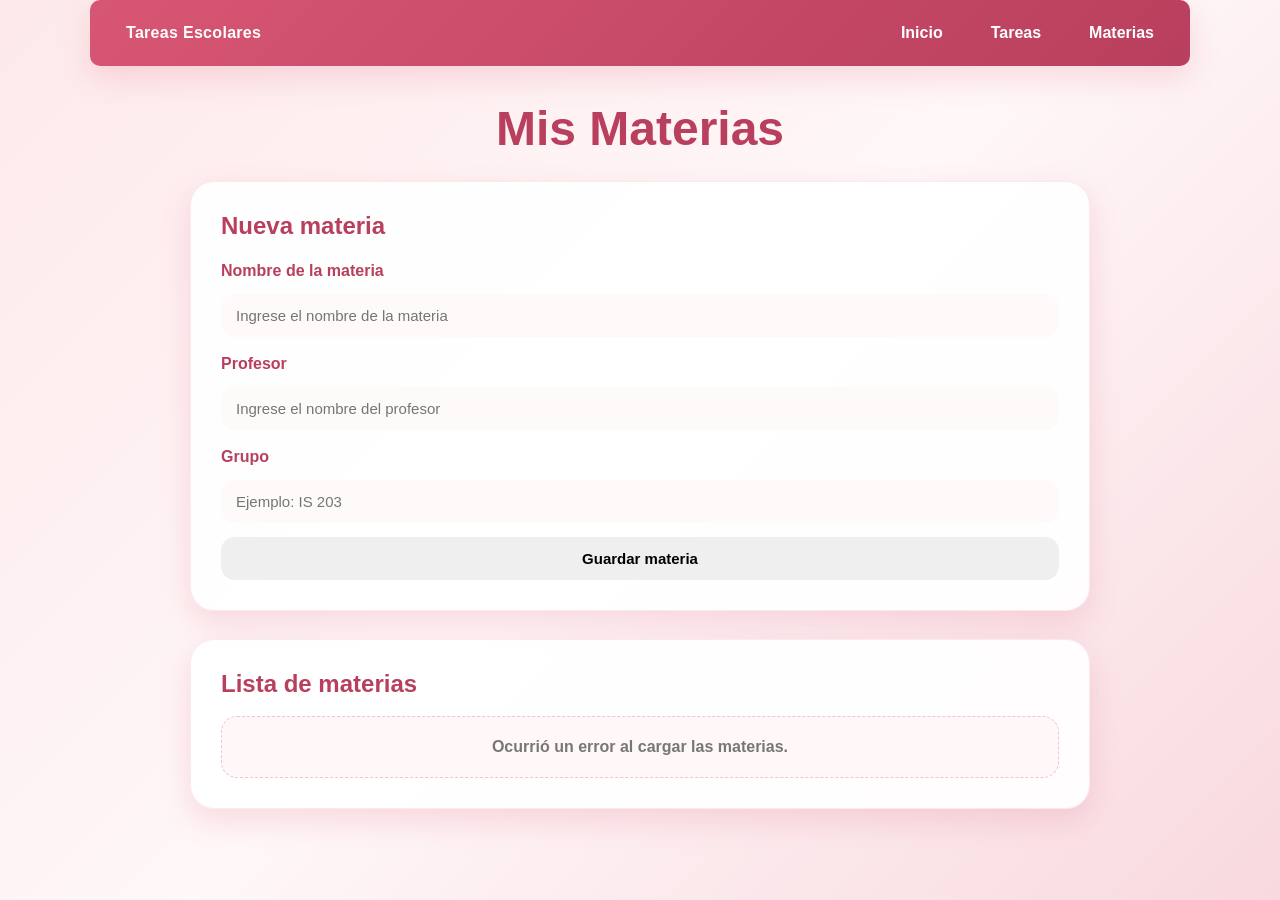
==== materias.html @ 5d674876 "Eliminar carpeta frontend para la pag web" ====
<!DOCTYPE html>
<html lang="en">
<head>
    <meta charset="UTF-8">
    <meta name="viewport" content="width=device-width, initial-scale=1.0">

    <link rel="stylesheet" href="style.css">

    <title>Materias</title>
</head>

<body>

    <!-- NAVBAR -->
    <nav class="barranav" style="background-color: #d75674;">

        <a class="nombreapp" href="index.html">
            Tareas Escolares
        </a>

        <a class="navlink" href="index.html">
            Inicio
        </a>

        <a class="navlink" href="tareas.html">
            Tareas
        </a>

        <a class="navlink" href="materias.html">
            Materias
        </a>

    </nav>

    <!-- TITULO -->
    <h1>Mis Materias</h1>

    <!-- FORMULARIO -->
    <div class="form-container">

        <h2>Nueva materia</h2>

        <form id="formMateria">

            <label>Nombre de la materia</label>
            <input type="text" name="nombre_materia" placeholder="Ingrese el nombre de la materia">

            <label>Profesor</label>
            <input type="text" name="profesor" placeholder="Ingrese el nombre del profesor">

            <label>Grupo</label>
            <input type="text" name="grupo" placeholder="Ejemplo: IS 203">

            <button type="submit">
                Guardar materia
            </button>

        </form>

    </div>

    <!-- LISTA DE MATERIAS -->
    <div class="materias-container">

        <h2>Lista de materias</h2>
        <div id="listaMaterias"></div>

    </div>

    <script src="script.js"></script>
    <script src="https://cdn.jsdelivr.net/npm/bootstrap@5.3.8/dist/js/bootstrap.bundle.min.js" integrity="sha384-FKyoEForCGlyvwx9Hj09JcYn3nv7wiPVlz7YYwJrWVcXK/BmnVDxM+D2scQbITxI" crossorigin="anonymous"></script>
</body>
</html>
---- style.css ----
* {
    box-sizing: border-box;
    margin: 0;
    padding: 0;
}

:root {
    --color-principal: #d75674;
    --color-principal-oscuro: #b83f5d;
    --color-secundario: #DDDD7B;
    --color-fondo: #fde9eb;
    --color-texto: #2f2f3a;
    --color-suave: #fff7f8;
    --color-blanco: #ffffff;
    --color-borde: #f1c5cf;
    --sombra: 0 12px 30px rgba(215, 86, 116, 0.18);
}
body{
    min-height: 100vh;
    font-family: Arial, Helvetica, sans-serif;
    color: var(--color-texto);
    padding-bottom: 40px;
    background:
       linear-gradient(135deg, #fde9eb 0%, #fff7f8 50%, #f8d9df 100%);
}

/*BARRA NAVEGACION */
nav a:hover, .barranav a:hover, nav .navlink:hover{
    background-color: rgba(255, 255, 255, 0.22);
    transform: translateY(-2px);
}

/* CONTENEDOR DE CARDS */
.cards-container{
   grid-template-columns: 1fr;
}

/* CARDS */
.divcss{
    min-height: 150px;
    background: var(--color-blanco);
    padding: 28px;
    border-radius: 24px;
    box-shadow: var(--sombra);
    text-align: center;
    border: 1px solid rgba(215, 86, 116, 0.12);
    transition: 0.25s ease;
    position: relative;
    overflow: hidden;
}
.divcss::before {
    content: "";
    position: absolute;
    top: 0;
    left: 0;
    width: 100%;
    height: 8px;
    background: linear-gradient(90deg, var(--color-principal), var(--color-secundario));
}

.divcss:hover {
    transform: translateY(-6px);
    box-shadow: 0 18px 35px rgba(215, 86, 116, 0.25);
}

.divcss p {
    display: block;
    margin-top: 8px;
    font-size: 18px;
    font-weight: 700;
    color: var(--color-texto);
}

.divcss p:last-child {
    font-size: 46px;
    color: var(--color-principal);
    font-weight: 900;
}
.proximasTareas {
    width: min(1100px, 92%);
    margin: 0 auto;
    background: var(--color-blanco);
    padding: 30px;
    border-radius: 24px;
    box-shadow: var(--sombra);
    border-left: 8px solid var(--color-principal);
    transition: 0.25s ease;
}

.proximasTareas:hover {
    transform: translateY(-4px);
}

.proximasTareas p {
    background: var(--color-suave);
    padding: 14px 16px;
    border-radius: 14px;
    margin-top: 10px;
    color: var(--color-texto);
    border: 1px solid var(--color-borde);
}

a {
    color: inherit;
    text-decoration: none;

}

.nombreapp{
    margin-right: auto;
    font-weight: 800;
    letter-spacing: 0.3px;
}

nav, .barranav{
    width: min(1100px, 100%);
    display: flex;
    gap: 12px;
    margin: 0px auto 35px auto;
    align-items: center;
    gap: 12px;
    padding: 14px 18px;
    border-radius: 10px;
    background: linear-gradient(135deg, var(--color-principal), var(--color-principal-oscuro)) !important;
    box-shadow: var(--sombra);
}

nav a, .barranav a{
    text-decoration: none;
    color: white;
    padding: 10px 18px;
    border-radius: 12px;
    font-weight: 600;
    transition: 0.3s;
}
.navlink{
    color: rgba(255,255,255,0.88);
    font-weight: 600;
    padding: 10px 16px;
    border-radius: 999px;
    transition: transform 0.2s ease, background 0.2s ease, color 0.2s ease;
}
.navlink:hover, .navlink.active{
    background-color: #DDDD7B;
    
}


.nombreapp:hover {
    background: transparent;
    color: white;
    transform: none;
}
h1{
    width: min(1100px, 92%);
    margin: 0 auto 25px auto;
    font-size: clamp(30px, 5vw, 48px);
    color: var(--color-principal-oscuro);
    font-weight: 800;
    text-align: center;
}
h2{
    color: var(--color-principal-oscuro);
    margin-bottom: 18px;
    font-size: 24px;
}
h3{
    color: var(--color-principal-oscuro);
    margin-bottom: 8px;
    font-size: 21px;
}
p{
    line-height: 1.5;
}
form{
    display: flex;
    gap: 14px;
    flex-direction: column;
}
label{
    font-weight: 700;
    color: var(--color-principal-oscuro);
    margin-top: 4px;
}
input,
textarea,
select{
    width: 100%;
    border: 1px solid var(--border);
    border-radius: 14px;
    padding: 13px 15px;
    font-size: 15px;
    color: var(--color-texto);
    background: #fffafa;
    outline: none;
    transition: 0.25s ease;
}
textarea{
    min-height: 110px;
    resize: vertical;
}

input:focus,
textarea:focus,
select:focus{
    border-color: var(--color-principal);
    background: white;
    box-shadow: 0 0 0 4px rgba(215, 86, 116, 0.12);
}

button {
    border: none;
    border-radius: 14px;
    padding: 13px 18px;
    font-size: 15px;
    font-weight: 800;
    cursor: pointer;
    transition: 0.25s ease;
}
form button [type="submit"]{
    margin-top: 10px;
    background: linear-gradient(135deg, var(--color-principal), var(--color-principal-oscuro));
    color: white;
    box-shadow: 0 10px 22px rgba(215, 86, 116, 0.28);

}
form button[type="submit"]:hover {
    transform: translateY(-2px);
    box-shadow: 0 14px 26px rgba(215, 86, 116, 0.35);
}
button:disabled {
    opacity: 0.7;
    cursor: not-allowed;
}
#listaTareas,
#listaMaterias{
    display: flex;
    flex-direction: column;
    gap: 14px;
}
.tarea-card,
.materia-card {
    background: #fffafa;
    border: 1px solid var(--color-borde);
    border-radius: 20px;
    padding: 20px;
    display: flex;
    justify-content: space-between;
    align-items: center;
    gap: 18px;
    box-shadow: 0 8px 18px rgba(0, 0, 0, 0.05);
    transition: 0.25s ease;
}

.tarea-card:hover,
.materia-card:hover {
    transform: translateY(-3px);
    box-shadow: 0 12px 26px rgba(215, 86, 116, 0.18);
}

.tarea-card p,
.materia-card p {
    margin: 5px 0;
    color: #555565;
}

.estado {
    display: inline-block;
    margin-top: 10px;
    padding: 7px 12px;
    border-radius: 999px;
    background: var(--color-secundario);
    color: #606020;
    font-weight: 800;
    font-size: 13px;
}

.acciones {
    display: flex;
    flex-wrap: wrap;
    gap: 10px;
    justify-content: flex-end;
}

.editar {
    background: #3451c7;
    color: white;
}

.editar:hover {
    background: #263fa5;
    transform: translateY(-2px);
}

.eliminar {
    background: var(--color-principal);
    color: white;
}

.eliminar:hover {
    background: var(--color-principal-oscuro);
    transform: translateY(-2px);
}
#listaTareas > p,
#listaMaterias > p {
    background: var(--color-suave);
    border: 1px dashed var(--color-borde);
    padding: 18px;
    border-radius: 16px;
    text-align: center;
    color: #777;
    font-weight: 600;
}


/*PANEL PRINCIPAL*/
.cards-container{
    width: min(1100px, 92%);
    margin: 0 auto 28px auto;
    display: grid;
    grid-template-columns: repeat(3, 1fr);
    gap: 22px;
}
/*FORMULARIO*/
.form-container,
.tareas-container,
.materias-container {
    width: min(900px, 92%);
    margin: 0 auto 28px auto;
    background: rgba(255, 255, 255, 0.92);
    padding: 30px;
    border-radius: 24px;
    box-shadow: var(--sombra);
    border: 1px solid rgba(215, 86, 116, 0.12);
}

@media (max-width: 768px) {
    nav,
    .barranav {
        flex-wrap: wrap;
        justify-content: center;
    }

    .nombreapp {
        width: 100%;
        margin-right: 0;
        text-align: center;
        font-size: 22px;
    }

    .cards-container {
        grid-template-columns: 1fr;
    }

    .tarea-card,
    .materia-card {
        flex-direction: column;
        align-items: flex-start;
    }

    .acciones {
        width: 100%;
        justify-content: flex-start;
    }

    .acciones button {
        flex: 1;
    }
}

@media (max-width: 480px) {
    h1 {
        font-size: 30px;
    }

    .form-container,
    .tareas-container,
    .materias-container,
    .proximasTareas,
    .divcss {
        padding: 22px;
    }

    nav a,
    .barranav a {
        padding: 9px 12px;
        font-size: 14px;
    }
}
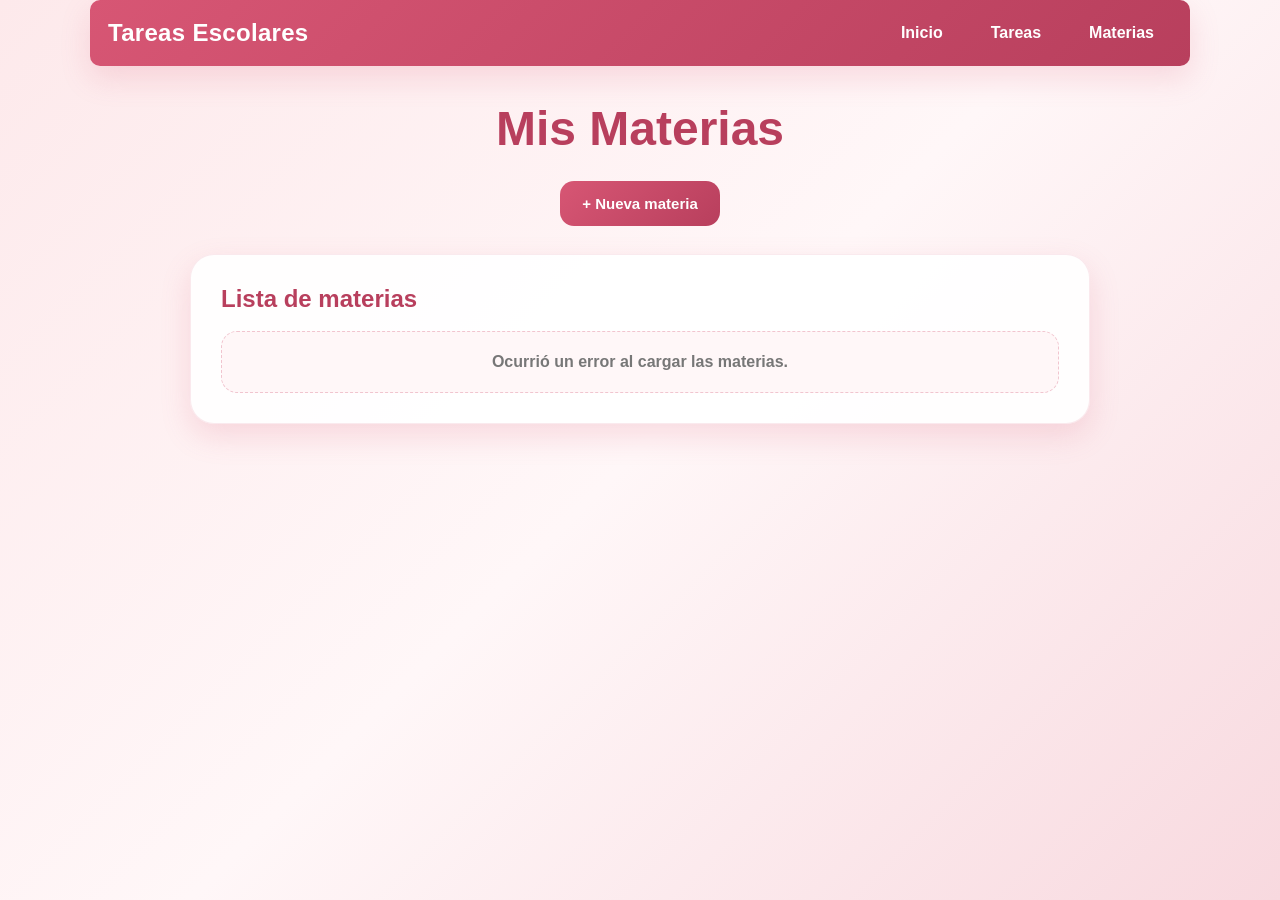
==== commit 515626ff: "Nuevos botones para abrir los forms de tareas y materias" ====
--- a/materias.html
+++ b/materias.html
@@ -35,28 +35,36 @@
     <!-- TITULO -->
     <h1>Mis Materias</h1>
 
+    <!--BOTÓN PARA ABRIR FORMULARIO-->
+    <div class="abrir-form-container">
+        <button id="abrirModal" class="btn-abrir">
+            &#43; Nueva materia
+        </button>
+    </div>
+
     <!-- FORMULARIO -->
-    <div class="form-container">
+    <div class="modal" id="modalFormulario">
+        <div class="form-container">
+            <button class="cerrar-modal" id="cerrarModal"> X </button>
+            <h2>Nueva materia</h2>
 
-        <h2>Nueva materia</h2>
+            <form id="formMateria">
 
-        <form id="formMateria">
+                <label>Nombre de la materia</label>
+                <input type="text" name="nombre_materia" placeholder="Ingrese el nombre de la materia">
 
-            <label>Nombre de la materia</label>
-            <input type="text" name="nombre_materia" placeholder="Ingrese el nombre de la materia">
+                <label>Profesor</label>
+                <input type="text" name="profesor" placeholder="Ingrese el nombre del profesor">
 
-            <label>Profesor</label>
-            <input type="text" name="profesor" placeholder="Ingrese el nombre del profesor">
+                <label>Grupo</label>
+                <input type="text" name="grupo" placeholder="Ejemplo: IS 203">
 
-            <label>Grupo</label>
-            <input type="text" name="grupo" placeholder="Ejemplo: IS 203">
+                <button type="submit">
+                    Guardar materia
+                </button>
 
-            <button type="submit">
-                Guardar materia
-            </button>
-
-        </form>
-
+            </form>
+        </div>
     </div>
 
     <!-- LISTA DE MATERIAS -->
--- a/style.css
+++ b/style.css
@@ -110,6 +110,12 @@
     margin-right: auto;
     font-weight: 800;
     letter-spacing: 0.3px;
+    background: transparent !important;
+    padding: 0 !important;
+    border-radius: 0 !important;
+    box-shadow: none !important;
+    cursor: default;
+    font-size: 24px;
 }
 
 nav, .barranav{
@@ -147,9 +153,8 @@
 
 
 .nombreapp:hover {
-    background: transparent;
-    color: white;
-    transform: none;
+   background: transparent !important;
+    transform: none !important;
 }
 h1{
     width: min(1100px, 92%);
@@ -219,8 +224,8 @@
 }
 form button [type="submit"]{
     margin-top: 10px;
-    background: linear-gradient(135deg, var(--color-principal), var(--color-principal-oscuro));
-    color: white;
+    background: linear-gradient(135deg, var(--color-principal), var(--color-principal-oscuro))!important;
+    color: white !important;
     box-shadow: 0 10px 22px rgba(215, 86, 116, 0.28);
 
 }
@@ -321,7 +326,57 @@
     grid-template-columns: repeat(3, 1fr);
     gap: 22px;
 }
-/*FORMULARIO*/
+/*FORMULARIO Y BOTONES DE FORM*/
+.abrir-form-container{
+    display: flex;
+    justify-content: center;
+    margin-bottom: 28px;
+}
+.modal{
+    position: fixed;
+    inset: 0;
+    background: rgba(0,0,0,0.45);
+    display: none;
+    justify-content: center;
+    align-items: center;
+    z-index: 999;
+    padding: 20px;
+}
+
+.modal.active{
+    display: flex;
+}
+
+.form-container{
+    position: relative;
+    max-height: 90vh;
+    overflow-y: auto;
+}
+
+.btn-abrir{
+    background: linear-gradient(135deg, var(--color-principal), var(--color-principal-oscuro));
+    color: white;
+    padding: 14px 22px;
+    border-radius: 14px;
+    border: none;
+    font-weight: 700;
+    cursor: pointer;
+}
+
+.btn-abrir:hover{
+    transform: translateY(-2px);
+}
+
+.cerrar-modal{
+    position: absolute;
+    top: 15px;
+    right: 15px;
+    background: transparent;
+    color: var(--color-principal);
+    font-size: 24px;
+    border: none;
+    cursor: pointer;
+}
 .form-container,
 .tareas-container,
 .materias-container {
